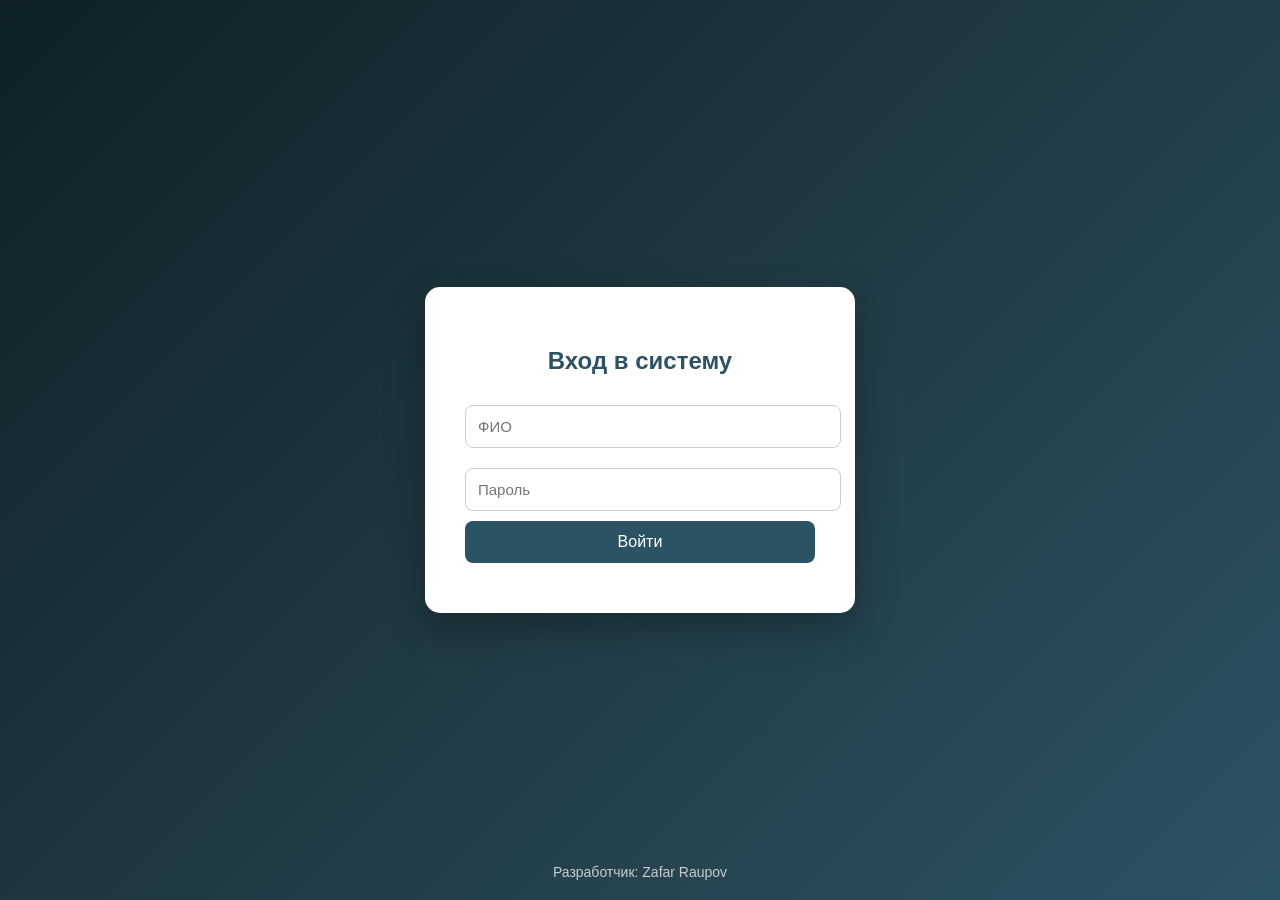
==== employee.html @ bc2b72b4 "first commit" ====
<!DOCTYPE html>
<html lang="ru">

<head>
    <meta charset="UTF-8">
    <meta name="viewport" content="width=device-width, initial-scale=1.0">
    <link rel="stylesheet" href="/stayl/employee.css">
    <title>Диктант сотрудника</title>
</head>

<body oncopy="return false" oncut="return false" oncontextmenu="return false">

    <div class="header">
        <div id="employee"></div>
        <div style="display:flex;align-items:center;gap:15px;">
            <span id="langBadge"
                style="background:rgba(255,255,255,0.2);padding:5px 12px;border-radius:20px;font-size:14px;"></span>
             
            <button onclick="logout()">Выйти</button>
        </div>
    </div>

    <div class="container">
        <h3>Диктант</h3>

        <!-- Выбор языка -->
        <div class="lang-selector">
            <div class="lang-btn active" data-lang="ru" onclick="setLanguage('ru')">🇷🇺 Русский</div>
            <div class="lang-btn" data-lang="uz" onclick="setLanguage('uz')">🇺🇿 Узбекский</div>
        </div>

        <!-- Блок для результата (скрыт по умолчанию) -->
        <div id="resultBlock" style="display:none;"></div>

        <!-- Аудиоплеер для Русского -->
        <div class="audio-block active" id="audio-ru">
            <div class="audio-label">🇷🇺 Русский диктант</div>
            <div class="timer-block" id="timer-ru-block">
                <span class="timer">⏱ <span id="time-ru">480</span> сек</span>
            </div>
            <div class="audio-controls">
                <button class="corp-btn" id="playBtn-ru">▶️</button>
                <button class="corp-btn" id="pauseBtn-ru">⏸</button>
                <button class="corp-btn" id="restartBtn-ru">🔄</button>
                <button class="corp-btn" onclick="skip(-5, 'ru')">⏪</button>
                <button class="corp-btn" onclick="skip(5, 'ru')">⏩</button>
                <input type="range" id="audioSlider-ru" class="audio-slider" min="0" max="100" value="0">
                <span class="audio-time" id="audioTime-ru">0:00 / 0:00</span>
            </div>
            <audio id="audio-ru-player" src="audio/Ру-1-new.mp3" preload="metadata"></audio>
            <textarea id="text-ru" class="text-input" placeholder="Введите текст диктанта..." spellcheck="false"></textarea>
            <button onclick="submitDictation('ru')" class="submit-btn">Отправить Русский</button>
        </div>

        <!-- Аудиоплеер для Узбекского -->
        <div class="audio-block" id="audio-uz">
            <div class="audio-label">🇺🇿 Узбекский диктант</div>
            <div class="timer-block" id="timer-uz-block">
                <span class="timer">⏱ <span id="time-uz">480</span> сек</span>
            </div>
            <div class="audio-controls">
                <button class="corp-btn" id="playBtn-uz">▶️</button>
                <button class="corp-btn" id="pauseBtn-uz">⏸</button>
                <button class="corp-btn" id="restartBtn-uz">🔄</button>
                <button class="corp-btn" onclick="skip(-5, 'uz')">⏪</button>
                <button class="corp-btn" onclick="skip(5, 'uz')">⏩</button>
                <input type="range" id="audioSlider-uz" class="audio-slider" min="0" max="100" value="0">
                <span class="audio-time" id="audioTime-uz">0:00 / 0:00</span>
            </div>
            <audio id="audio-uz-player" src="audio/Уз-1-new.mp3" preload="metadata"></audio>
            <textarea id="text-uz" class="text-input" placeholder="Диктант матнини киритинг..." spellcheck="false"></textarea>
            <button onclick="submitDictation('uz')" class="submit-btn">Отправить Узбекский</button>
        </div>

        <script src="/js/employee.js"></script>

    <div class="footer">
        <span>sam_veb_razrabotchik</span>
    </div>

</body>

</html>
---- stayl/employee.css ----
body{margin:0;font-family:'Segoe UI',sans-serif;background:#f4f7fa;}
.header{background:#2c5364;color:white;padding:15px 30px;display:flex;justify-content:space-between;align-items:center;}
.container{max-width:900px;margin:40px auto;background:white;padding:30px;border-radius:15px;box-shadow:0 10px 30px rgba(0,0,0,0.1);}
textarea{width:100%;height:200px;padding:15px;border-radius:10px;border:1px solid #ccc;font-size:16px;resize:none;margin-top:15px;}
button{padding:10px 18px;background:#2c5364;color:white;border:none;border-radius:8px;cursor:pointer;margin:5px;transition:0.3s;}
button:hover{background:#1c3945;}
.timer{font-weight:bold;color:#d9534f;}
.audio-controls{display:flex;align-items:center;gap:8px;margin-bottom:15px;}
.audio-slider{flex-grow:1;appearance:none;height:6px;border-radius:3px;background:#ccc;outline:none;transition:background 0.3s;}
.audio-slider::-webkit-slider-thumb{appearance:none;width:16px;height:16px;border-radius:50%;background:#2c5364;cursor:pointer;transition:transform 0.2s, background 0.3s;}
.audio-slider::-webkit-slider-thumb:hover{transform:scale(1.3);}
.audio-slider::-moz-range-thumb{width:16px;height:16px;border-radius:50%;background:#2c5364;cursor:pointer;transition:transform 0.2s, background 0.3s;}
.audio-time{font-size:14px;color:#333;margin-left:10px;min-width:80px;text-align:center;}
.corp-btn{background:#2c5364;color:white;border-radius:50%;width:45px;height:45px;font-size:18px;display:flex;align-items:center;justify-content:center;transition:0.3s;position:relative;}
.corp-btn:hover{background:#1c3945;transform:scale(1.1);}
.corp-btn.playing{animation:pulse 1s infinite;}
@keyframes pulse{0%{transform:scale(1);}50%{transform:scale(1.2);}100%{transform:scale(1);}}
/* Визуализация аудио */
#audioCanvas{width:100%;height:60px;background:#e8eaf0;border-radius:8px;margin-bottom:15px;}

/* Результат диктанта */
.result-box{background:#f8f9fa;padding:15px;border-radius:10px;margin:10px 0;}
.result-stats{display:flex;gap:20px;margin:15px 0;padding:15px;background:#e9ecef;border-radius:8px;}
.result-stat{text-align:center;}
.result-stat-value{font-size:24px;font-weight:bold;}
.result-stat-label{font-size:12px;color:#666;}
.result-original{color:#28a745;}
.result-written{padding:15px;background:white;border-radius:8px;line-height:1.8;}
.result-error{background:#ffcccc;text-decoration:underline red;font-weight:bold;padding:2px 4px;border-radius:3px;}
.result-correct{background:#ccffcc;padding:2px 4px;border-radius:3px;}

/* Анимации */
@keyframes fadeIn{from{opacity:0;transform:translateY(20px);}to{opacity:1;transform:translateY(0);}}
@keyframes slideIn{from{opacity:0;transform:translateX(-30px);}to{opacity:1;transform:translateX(0);}}
@keyframes pulse{0%,100%{transform:scale(1);}50%{transform:scale(1.1);}}
@keyframes bounce{0%,100%{transform:translateY(0);}50%{transform:translateY(-5px);}}
@keyframes shake{0%,100%{transform:translateX(0);}25%{transform:translateX(-5px);}75%{transform:translateX(5px);}}
@keyframes glow{0%,100%{box-shadow:0 0 5px rgba(17,153,142,0.5);}50%{box-shadow:0 0 20px rgba(17,153,142,0.8);}}

.container{animation:fadeIn 0.6s ease-out;}
#playBtn,#pauseBtn,#restartBtn{transition:all 0.3s ease;}
#playBtn:hover,#pauseBtn:hover,#restartBtn:hover{transform:scale(1.1);animation:bounce 0.5s ease;}
.playing{animation:pulse 1s infinite,glow 2s infinite;}
textarea{transition:all 0.3s ease;}
textarea:focus{border-color:#11998e;box-shadow:0 0 15px rgba(17,153,142,0.3);}
button{transition:all 0.3s ease;}
button:hover{transform:translateY(-3px);box-shadow:0 8px 20px rgba(0,0,0,0.25);}
.timer{animation:glow 2s infinite;}
.timer.warning{color:#dc3545;animation:pulse 0.5s infinite;}
 
/* Селектор языка */
.lang-selector{display:flex;gap:10px;margin-bottom:20px;}
.lang-btn{flex:1;padding:12px 20px;border:2px solid #ddd;border-radius:10px;cursor:pointer;transition:all 0.3s ease;text-align:center;font-weight:600;background:#f8f9fa;}
.lang-btn:hover{border-color:#2c5364;transform:translateY(-3px);}
.lang-btn.active{border-color:#2c5364;background:linear-gradient(135deg,#2c5364,#4a7c8c);color:white;}
 
/* Аудио блоки */
.audio-block{display:none;padding:20px;background:#f8f9fa;border-radius:12px;margin-bottom:15px;border:2px solid #e0e0e0;}
.audio-block.active{display:block;}
.audio-label{font-weight:bold;font-size:16px;margin-bottom:12px;color:#2c5364;}
.timer-block{margin-bottom:12px;}
.timer-block .timer{font-size:18px;font-weight:bold;color:#2c5364;}
 
/* Текстовое поле */
.text-input{width:100%;min-height:120px;padding:15px;border:2px solid #ddd;border-radius:10px;font-size:16px;resize:vertical;margin:15px 0;transition:all 0.3s ease;}
.text-input:focus{border-color:#11998e;box-shadow:0 0 10px rgba(17,153,142,0.3);}

/* Кнопка отправки */
.submit-btn{width:100%;padding:15px;background:linear-gradient(to right,#11998e,#38ef7d);color:white;border:none;border-radius:10px;font-size:16px;font-weight:bold;cursor:pointer;transition:all 0.3s ease;margin-top:10px;}
.submit-btn:hover{transform:translateY(-3px);box-shadow:0 8px 20px rgba(0,0,0,0.25);}
 
/* Footer */
.footer{text-align:center;padding:20px;color:#666;font-size:14px;margin-top:20px;}
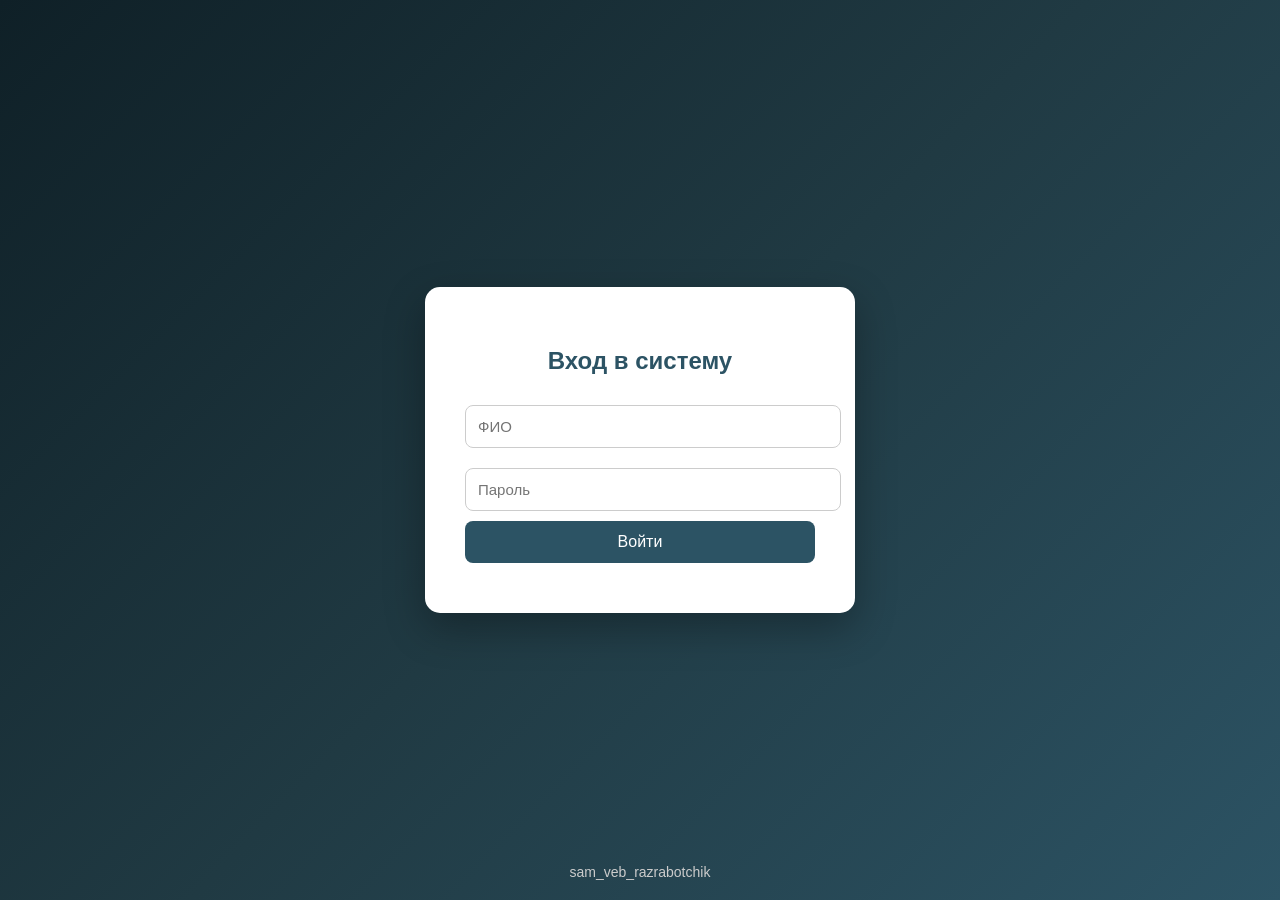
==== commit 7c8461d7: "init" ====
--- a/employee.html
+++ b/employee.html
@@ -23,16 +23,15 @@
     <div class="container">
         <h3>Диктант</h3>
 
-        <!-- Выбор языка -->
+       
         <div class="lang-selector">
             <div class="lang-btn active" data-lang="ru" onclick="setLanguage('ru')">🇷🇺 Русский</div>
             <div class="lang-btn" data-lang="uz" onclick="setLanguage('uz')">🇺🇿 Узбекский</div>
         </div>
 
-        <!-- Блок для результата (скрыт по умолчанию) -->
         <div id="resultBlock" style="display:none;"></div>
 
-        <!-- Аудиоплеер для Русского -->
+        
         <div class="audio-block active" id="audio-ru">
             <div class="audio-label">🇷🇺 Русский диктант</div>
             <div class="timer-block" id="timer-ru-block">
@@ -52,7 +51,6 @@
             <button onclick="submitDictation('ru')" class="submit-btn">Отправить Русский</button>
         </div>
 
-        <!-- Аудиоплеер для Узбекского -->
         <div class="audio-block" id="audio-uz">
             <div class="audio-label">🇺🇿 Узбекский диктант</div>
             <div class="timer-block" id="timer-uz-block">
@@ -77,7 +75,7 @@
     <div class="footer">
         <span>sam_veb_razrabotchik</span>
     </div>
-
+</div>
 </body>
 
 </html>
